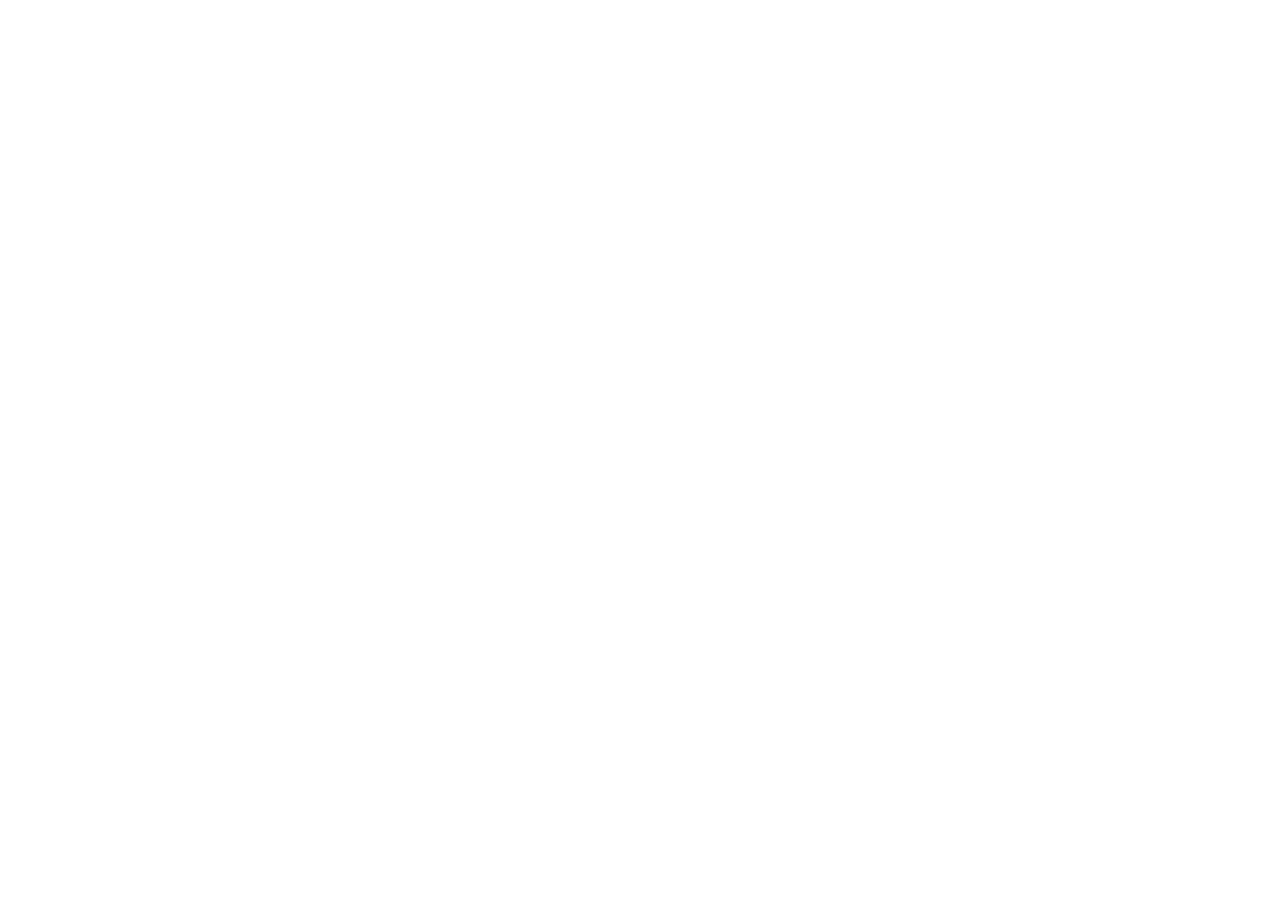
==== index.html @ 1de59d39 "Create index.html" ====
<!DOCTYPE html>
<html lang="en">
  <head>
    <meta charset="UTF-8" />
    <meta name="viewport" content="width=device-width, initial-scale=1.0" />
    <title>Welcome Page</title>
  </head>
  <body></body>
</html>
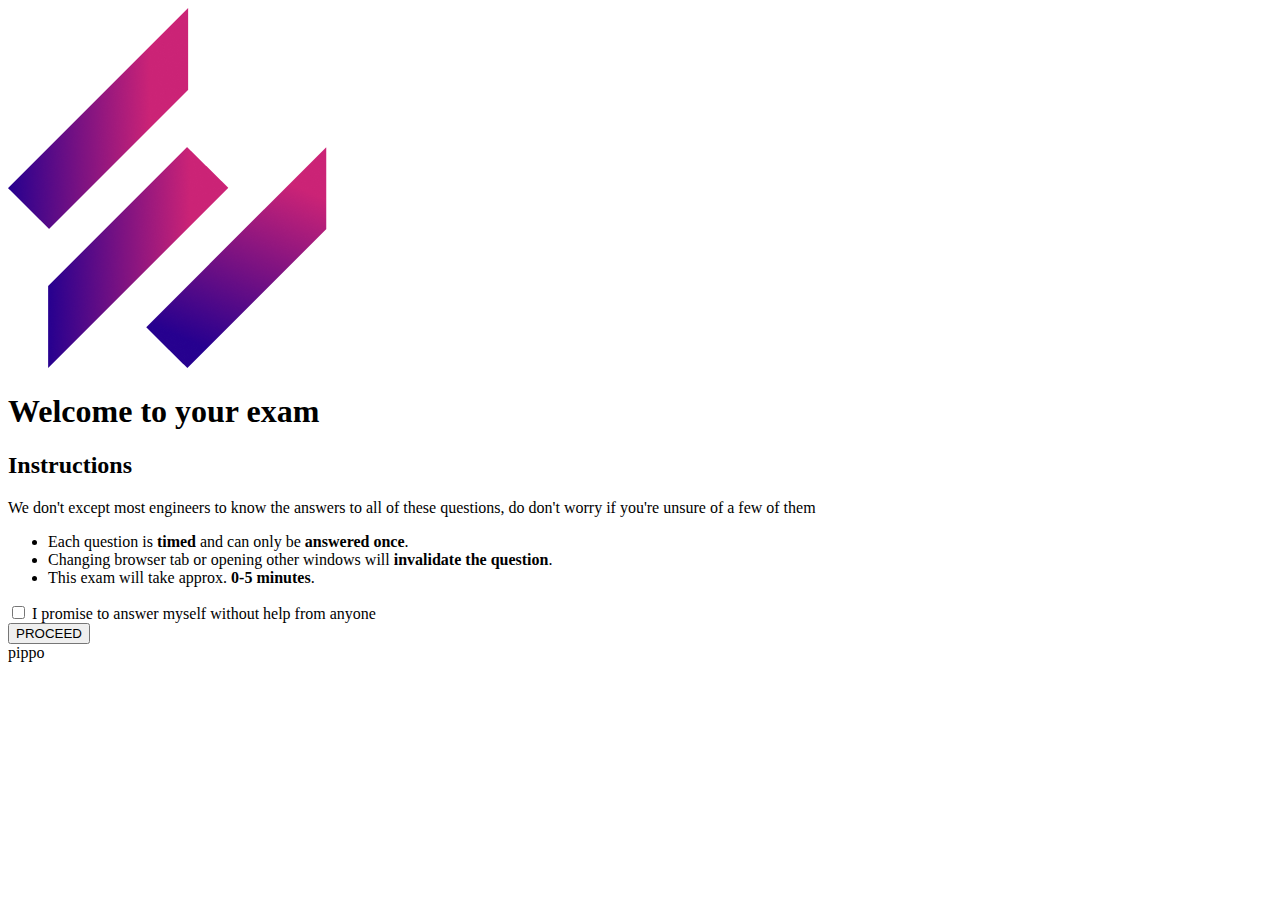
==== commit 025db21c: "prova" ====
--- a/index.html
+++ b/index.html
@@ -4,6 +4,43 @@
     <meta charset="UTF-8" />
     <meta name="viewport" content="width=device-width, initial-scale=1.0" />
     <title>Welcome Page</title>
+    <link rel="stylesheet" href="./style_index.css" />
   </head>
-  <body></body>
+  <body>
+    <img src="./assets/epicode_logo.png" alt="EPICODE logo" />
+    <main>
+      <div>
+        <h1>Welcome to your exam</h1>
+        <div>
+          <h2>Instructions</h2>
+          <p>
+            We don't except most engineers to know the answers to all of these
+            questions, do don't worry if you're unsure of a few of them
+          </p>
+          <ul>
+            <li>
+              Each question is <b>timed</b> and can only be
+              <b>answered once</b>.
+            </li>
+            <li>
+              Changing browser tab or opening other windows will
+              <b>invalidate the question</b>.
+            </li>
+            <li>This exam will take approx. <b>0-5 minutes</b>.</li>
+          </ul>
+        </div>
+      </div>
+      <div class="proceed__area">
+        <div>
+          <input type="checkbox" name="check_1" id="promise__check" />
+          <label for="promise__check"
+            >I promise to answer myself without help from anyone</label
+          >
+        </div>
+        <button>PROCEED</button>
+      </div>
+      <div>pippo</div>
+    </main>
+    <script src="./script_index.js"></script>
+  </body>
 </html>
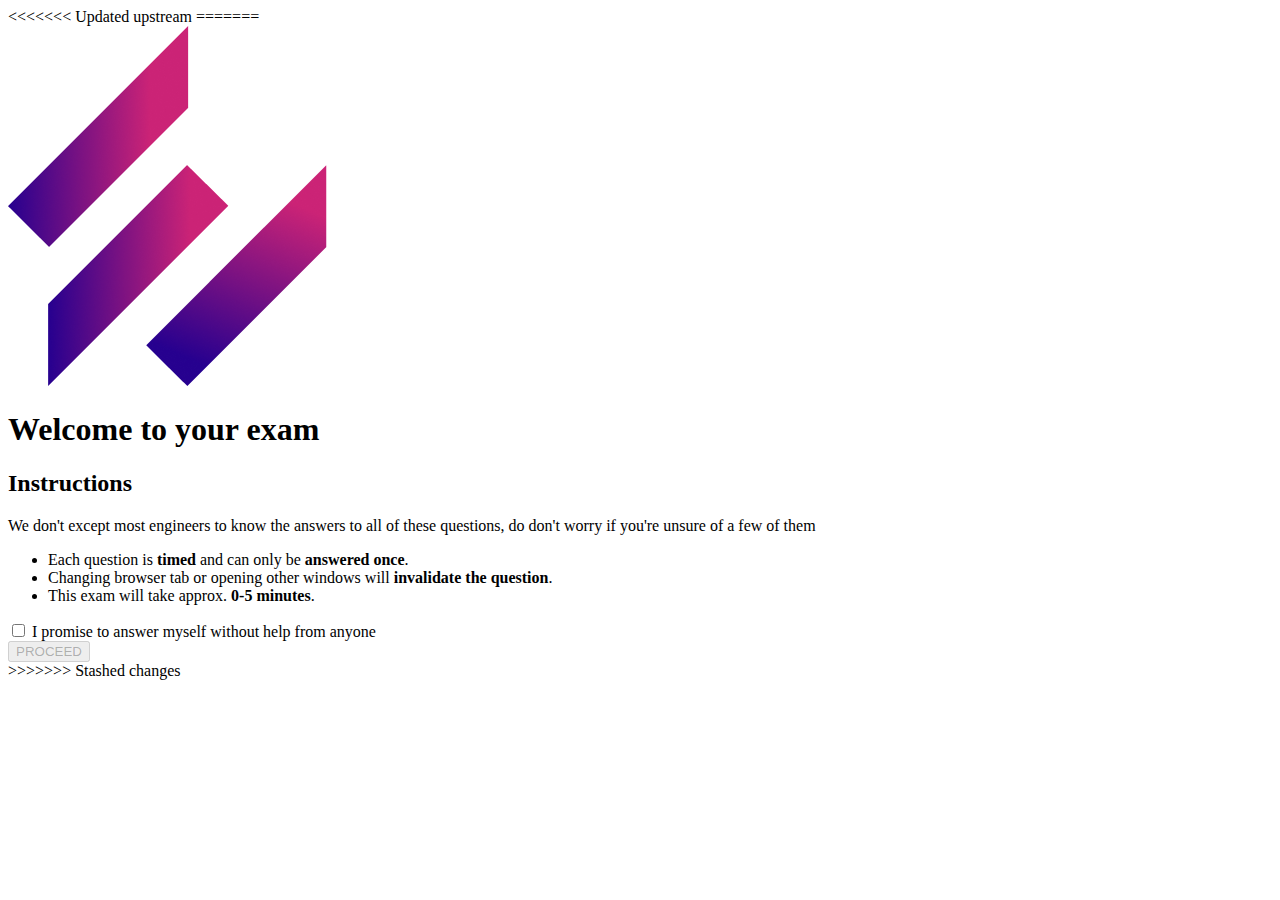
==== commit d8511bba: "Base questions.html" ====
--- a/index.html
+++ b/index.html
@@ -7,6 +7,8 @@
     <link rel="stylesheet" href="./style_index.css" />
   </head>
   <body>
+<<<<<<< Updated upstream
+=======
     <img src="./assets/epicode_logo.png" alt="EPICODE logo" />
     <main>
       <div>
@@ -37,10 +39,10 @@
             >I promise to answer myself without help from anyone</label
           >
         </div>
-        <button>PROCEED</button>
+        <button disabled="true">PROCEED</button>
       </div>
-      <div>pippo</div>
     </main>
+>>>>>>> Stashed changes
     <script src="./script_index.js"></script>
   </body>
 </html>
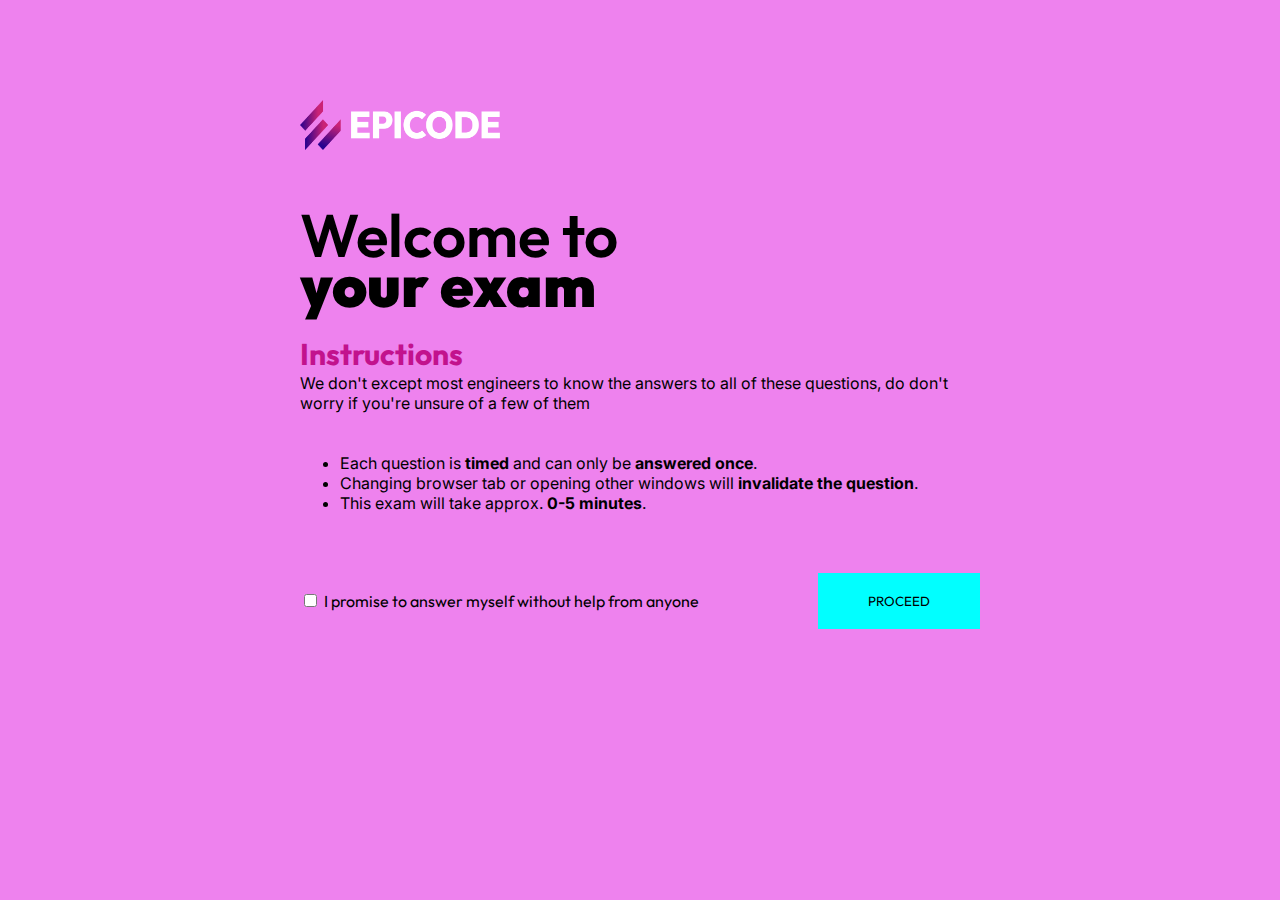
==== commit 2ef1133c: "Merge branch 'feature/first-page-css-update2' into develop" ====
--- a/index.html
+++ b/index.html
@@ -5,44 +5,52 @@
     <meta name="viewport" content="width=device-width, initial-scale=1.0" />
     <title>Welcome Page</title>
     <link rel="stylesheet" href="./style_index.css" />
+    <link rel="preconnect" href="https://fonts.googleapis.com%22%3E/
+    <link rel="preconnect" href="https://fonts.gstatic.com/" crossorigin />
+    <link
+      href="https://fonts.googleapis.com/css2?family=EB+Garamond:ital,wght@0,400;0,500;0,600;0,700;0,800;1,400;1,500;1,600;1,700;1,800&family=Handjet:wght@100&family=Montserrat:ital,wght@0,100;0,200;0,300;0,400;0,500;0,600;0,700;0,800;0,900;1,100;1,200;1,300;1,400;1,500;1,600;1,700;1,800;1,900&family=Outfit:wght@100;200;300;400;500;600;700;800;900&family=Poppins:ital,wght@0,100;0,200;0,300;0,400;0,500;0,600;0,700;0,800;0,900;1,100;1,200;1,300;1,400;1,500;1,600;1,700;1,800;1,900&display=swap"
+      rel="stylesheet"
+    />
+    <link rel="preconnect" href="https://fonts.googleapis.com%22%3E/
+    <link rel="preconnect" href="https://fonts.gstatic.com/" crossorigin />
+    <link
+      href="https://fonts.googleapis.com/css2?family=EB+Garamond:ital,wght@0,400;0,500;0,600;0,700;0,800;1,400;1,500;1,600;1,700;1,800&family=Handjet:wght@100&family=Inter:wght@100;200;300;400;500;600;700;800;900&family=Montserrat:ital,wght@0,100;0,200;0,300;0,400;0,500;0,600;0,700;0,800;0,900;1,100;1,200;1,300;1,400;1,500;1,600;1,700;1,800;1,900&family=Outfit:wght@100;200;300;400;500;600;700;800;900&family=Poppins:ital,wght@0,100;0,200;0,300;0,400;0,500;0,600;0,700;0,800;0,900;1,100;1,200;1,300;1,400;1,500;1,600;1,700;1,800;1,900&display=swap"
+      rel="stylesheet"
+    />
   </head>
   <body>
-<<<<<<< Updated upstream
-=======
-    <img src="./assets/epicode_logo.png" alt="EPICODE logo" />
-    <main>
+    <img src="./assets/epicode_logo.png" alt="EPICODE logo" id="logo" />
+
+    <div>
+      <h1>Welcome to <br><b>your exam</b></h1>
       <div>
-        <h1>Welcome to your exam</h1>
-        <div>
-          <h2>Instructions</h2>
-          <p>
-            We don't except most engineers to know the answers to all of these
-            questions, do don't worry if you're unsure of a few of them
-          </p>
-          <ul>
-            <li>
-              Each question is <b>timed</b> and can only be
-              <b>answered once</b>.
-            </li>
-            <li>
-              Changing browser tab or opening other windows will
-              <b>invalidate the question</b>.
-            </li>
-            <li>This exam will take approx. <b>0-5 minutes</b>.</li>
-          </ul>
-        </div>
+        <h2>Instructions</h2>
+        <p>
+          We don't except most engineers to know the answers to all of these
+          questions, do don't worry if you're unsure of a few of them
+        </p>
+        <ul>
+          <li>
+            Each question is <b>timed</b> and can only be <b>answered once</b>.
+          </li>
+          <li>
+            Changing browser tab or opening other windows will
+            <b>invalidate the question</b>.
+          </li>
+          <li>This exam will take approx. <b>0-5 minutes</b>.</li>
+        </ul>
       </div>
-      <div class="proceed__area">
-        <div>
-          <input type="checkbox" name="check_1" id="promise__check" />
-          <label for="promise__check"
-            >I promise to answer myself without help from anyone</label
-          >
-        </div>
-        <button disabled="true">PROCEED</button>
+    </div>
+    <div class="proceed__area">
+      <div>
+        <input type="checkbox" name="check_1" id="promise__check" />
+        <label for="promise__check"
+          >I promise to answer myself without help from anyone</label
+        >
       </div>
-    </main>
->>>>>>> Stashed changes
+      <button disabled="true">PROCEED</button>
+    </div>
+
     <script src="./script_index.js"></script>
   </body>
 </html>
--- a/style_index.css
+++ b/style_index.css
@@ -0,0 +1,68 @@
+body {
+  background-color: violet;
+  margin-left: 300px;
+  margin-right: 300px;
+  margin-top: 100px;
+  display: flex;
+  flex-direction: column;
+  gap: 60px;
+align-items: flex-start;
+
+
+}
+
+
+
+h1,
+h2,
+label,
+button {
+  font-family: "outfit";
+}
+
+h1 {
+  font-weight: 600;
+  font-size: 60px;
+  margin: 0;
+  line-height: 50px;
+}
+
+h2 {
+  font-weight: 700;
+  font-size: 30px;
+  color: #C2128D;
+  margin-bottom: 0;
+}
+ul {
+  margin: 0;
+}
+p {
+  margin-bottom: 40px;
+}
+p,
+li {
+  font-family: "Inter";
+  margin-top: 0;
+}
+
+#logo {
+  height: 50px;
+  width: 200px;
+}
+.proceed__area {
+  display: flex;
+  justify-content: space-between;
+  align-items: center; 
+  width: 100%;
+  
+}
+button {
+  padding-inline: 50px;
+  padding-block: 20px;
+  background-color: #01FFFF;
+  color: black;
+  border: none;
+}
+button:hover {
+  box-shadow: 0px 0px 30px 10px rgba(1,255,255,0.75);
+}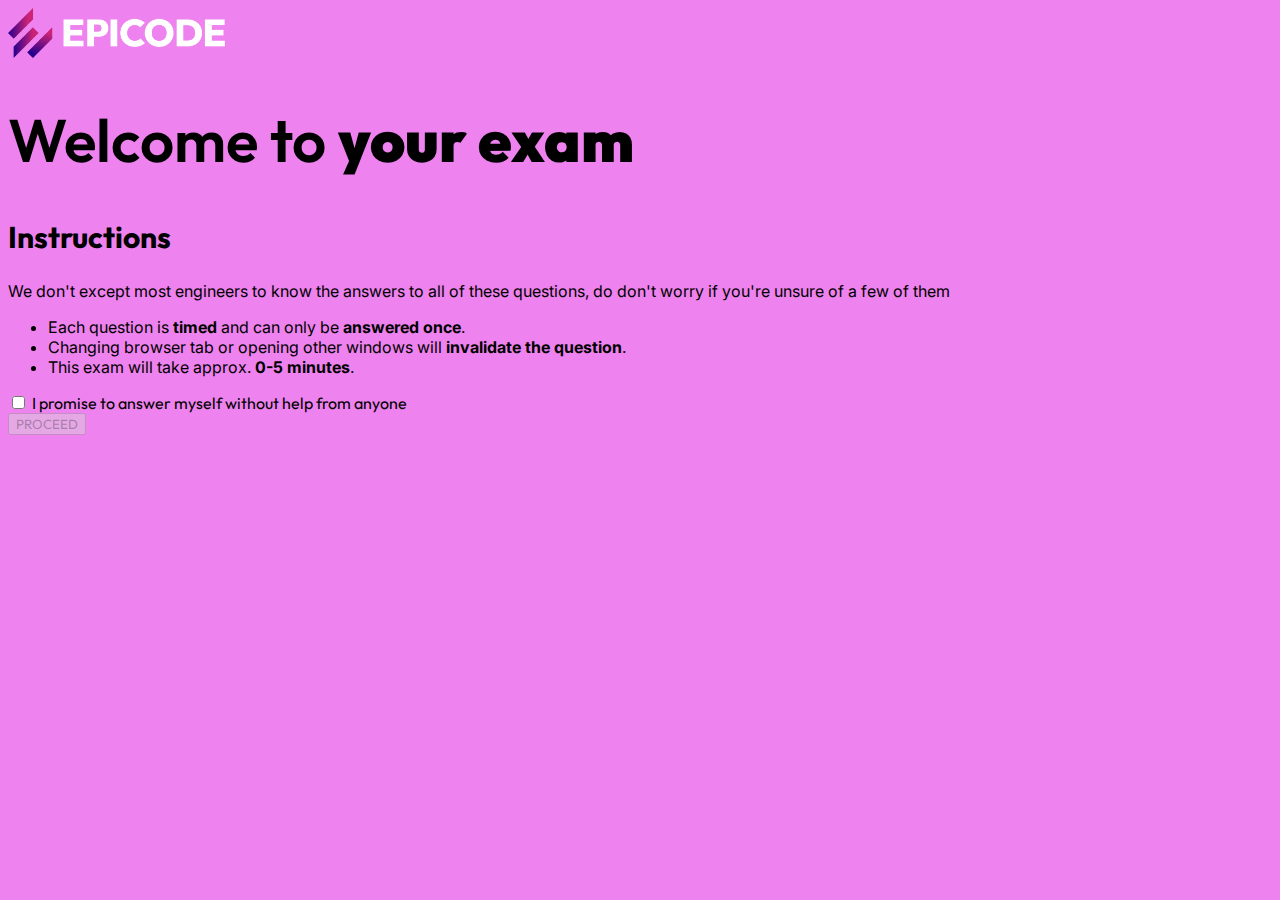
==== commit 98e72a2e: "Revert "CSS"" ====
--- a/index.html
+++ b/index.html
@@ -20,37 +20,38 @@
   </head>
   <body>
     <img src="./assets/epicode_logo.png" alt="EPICODE logo" id="logo" />
-
-    <div>
-      <h1>Welcome to <br><b>your exam</b></h1>
+    <main>
       <div>
-        <h2>Instructions</h2>
-        <p>
-          We don't except most engineers to know the answers to all of these
-          questions, do don't worry if you're unsure of a few of them
-        </p>
-        <ul>
-          <li>
-            Each question is <b>timed</b> and can only be <b>answered once</b>.
-          </li>
-          <li>
-            Changing browser tab or opening other windows will
-            <b>invalidate the question</b>.
-          </li>
-          <li>This exam will take approx. <b>0-5 minutes</b>.</li>
-        </ul>
+        <h1>Welcome to <b>your exam</b></h1>
+        <div>
+          <h2>Instructions</h2>
+          <p>
+            We don't except most engineers to know the answers to all of these
+            questions, do don't worry if you're unsure of a few of them
+          </p>
+          <ul>
+            <li>
+              Each question is <b>timed</b> and can only be
+              <b>answered once</b>.
+            </li>
+            <li>
+              Changing browser tab or opening other windows will
+              <b>invalidate the question</b>.
+            </li>
+            <li>This exam will take approx. <b>0-5 minutes</b>.</li>
+          </ul>
+        </div>
       </div>
-    </div>
-    <div class="proceed__area">
-      <div>
-        <input type="checkbox" name="check_1" id="promise__check" />
-        <label for="promise__check"
-          >I promise to answer myself without help from anyone</label
-        >
+      <div class="proceed__area">
+        <div>
+          <input type="checkbox" name="check_1" id="promise__check" />
+          <label for="promise__check"
+            >I promise to answer myself without help from anyone</label
+          >
+        </div>
+        <button disabled="true">PROCEED</button>
       </div>
-      <button disabled="true">PROCEED</button>
-    </div>
-
+    </main>
     <script src="./script_index.js"></script>
   </body>
 </html>
--- a/style_index.css
+++ b/style_index.css
@@ -1,17 +1,6 @@
 body {
   background-color: violet;
-  margin-left: 300px;
-  margin-right: 300px;
-  margin-top: 100px;
-  display: flex;
-  flex-direction: column;
-  gap: 60px;
-align-items: flex-start;
-
-
 }
-
-
 
 h1,
 h2,
@@ -23,46 +12,18 @@
 h1 {
   font-weight: 600;
   font-size: 60px;
-  margin: 0;
-  line-height: 50px;
 }
 
 h2 {
   font-weight: 700;
   font-size: 30px;
-  color: #C2128D;
-  margin-bottom: 0;
 }
-ul {
-  margin: 0;
-}
-p {
-  margin-bottom: 40px;
-}
+
 p,
 li {
   font-family: "Inter";
-  margin-top: 0;
 }
 
 #logo {
   height: 50px;
-  width: 200px;
 }
-.proceed__area {
-  display: flex;
-  justify-content: space-between;
-  align-items: center; 
-  width: 100%;
-  
-}
-button {
-  padding-inline: 50px;
-  padding-block: 20px;
-  background-color: #01FFFF;
-  color: black;
-  border: none;
-}
-button:hover {
-  box-shadow: 0px 0px 30px 10px rgba(1,255,255,0.75);
-}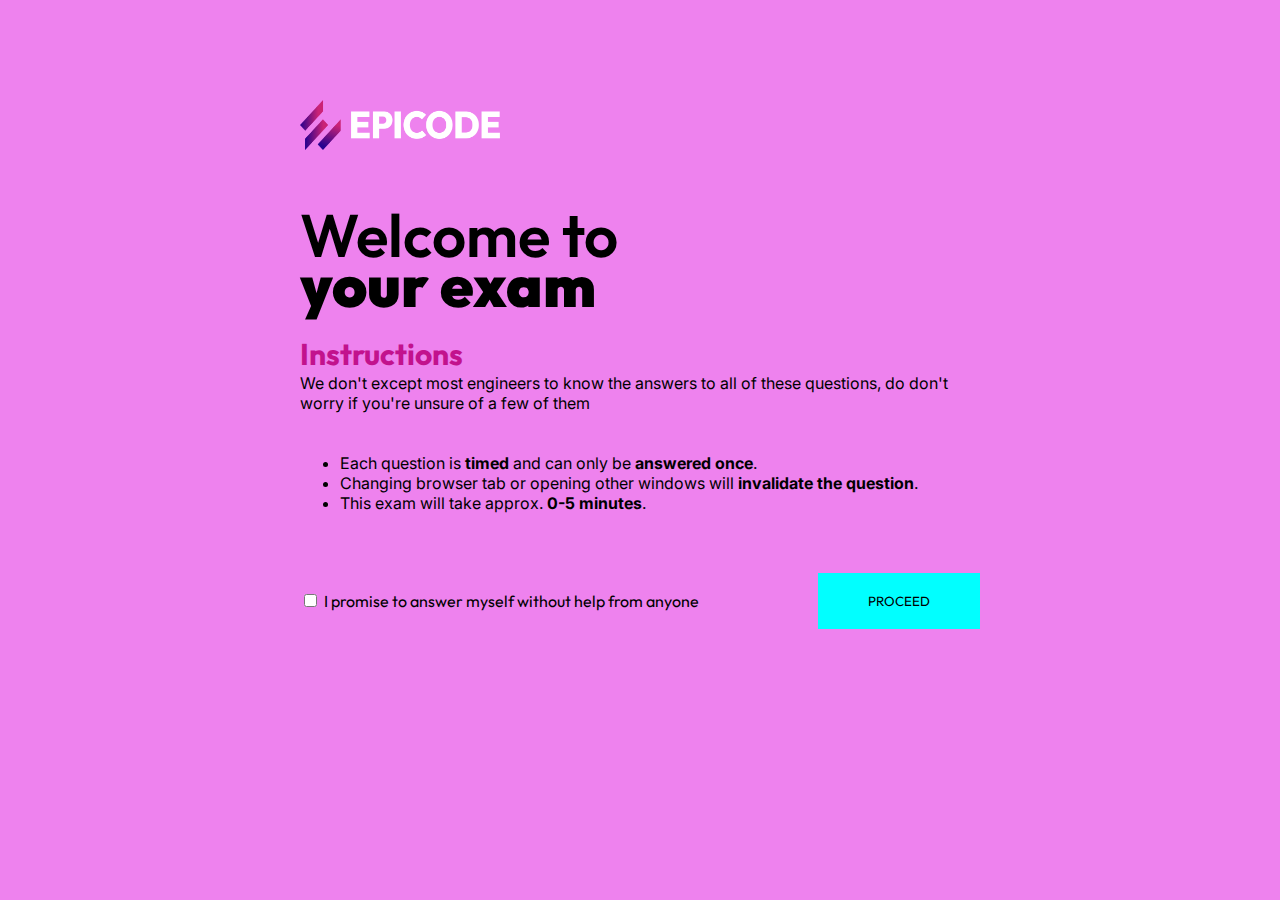
==== commit 44e5dbe7: "Revert "Revert "CSS""" ====
--- a/index.html
+++ b/index.html
@@ -20,38 +20,37 @@
   </head>
   <body>
     <img src="./assets/epicode_logo.png" alt="EPICODE logo" id="logo" />
-    <main>
+
+    <div>
+      <h1>Welcome to <br><b>your exam</b></h1>
       <div>
-        <h1>Welcome to <b>your exam</b></h1>
-        <div>
-          <h2>Instructions</h2>
-          <p>
-            We don't except most engineers to know the answers to all of these
-            questions, do don't worry if you're unsure of a few of them
-          </p>
-          <ul>
-            <li>
-              Each question is <b>timed</b> and can only be
-              <b>answered once</b>.
-            </li>
-            <li>
-              Changing browser tab or opening other windows will
-              <b>invalidate the question</b>.
-            </li>
-            <li>This exam will take approx. <b>0-5 minutes</b>.</li>
-          </ul>
-        </div>
+        <h2>Instructions</h2>
+        <p>
+          We don't except most engineers to know the answers to all of these
+          questions, do don't worry if you're unsure of a few of them
+        </p>
+        <ul>
+          <li>
+            Each question is <b>timed</b> and can only be <b>answered once</b>.
+          </li>
+          <li>
+            Changing browser tab or opening other windows will
+            <b>invalidate the question</b>.
+          </li>
+          <li>This exam will take approx. <b>0-5 minutes</b>.</li>
+        </ul>
       </div>
-      <div class="proceed__area">
-        <div>
-          <input type="checkbox" name="check_1" id="promise__check" />
-          <label for="promise__check"
-            >I promise to answer myself without help from anyone</label
-          >
-        </div>
-        <button disabled="true">PROCEED</button>
+    </div>
+    <div class="proceed__area">
+      <div>
+        <input type="checkbox" name="check_1" id="promise__check" />
+        <label for="promise__check"
+          >I promise to answer myself without help from anyone</label
+        >
       </div>
-    </main>
+      <button disabled="true">PROCEED</button>
+    </div>
+
     <script src="./script_index.js"></script>
   </body>
 </html>
--- a/style_index.css
+++ b/style_index.css
@@ -1,6 +1,17 @@
 body {
   background-color: violet;
+  margin-left: 300px;
+  margin-right: 300px;
+  margin-top: 100px;
+  display: flex;
+  flex-direction: column;
+  gap: 60px;
+align-items: flex-start;
+
+
 }
+
+
 
 h1,
 h2,
@@ -12,18 +23,46 @@
 h1 {
   font-weight: 600;
   font-size: 60px;
+  margin: 0;
+  line-height: 50px;
 }
 
 h2 {
   font-weight: 700;
   font-size: 30px;
+  color: #C2128D;
+  margin-bottom: 0;
 }
-
+ul {
+  margin: 0;
+}
+p {
+  margin-bottom: 40px;
+}
 p,
 li {
   font-family: "Inter";
+  margin-top: 0;
 }
 
 #logo {
   height: 50px;
+  width: 200px;
 }
+.proceed__area {
+  display: flex;
+  justify-content: space-between;
+  align-items: center; 
+  width: 100%;
+  
+}
+button {
+  padding-inline: 50px;
+  padding-block: 20px;
+  background-color: #01FFFF;
+  color: black;
+  border: none;
+}
+button:hover {
+  box-shadow: 0px 0px 30px 10px rgba(1,255,255,0.75);
+}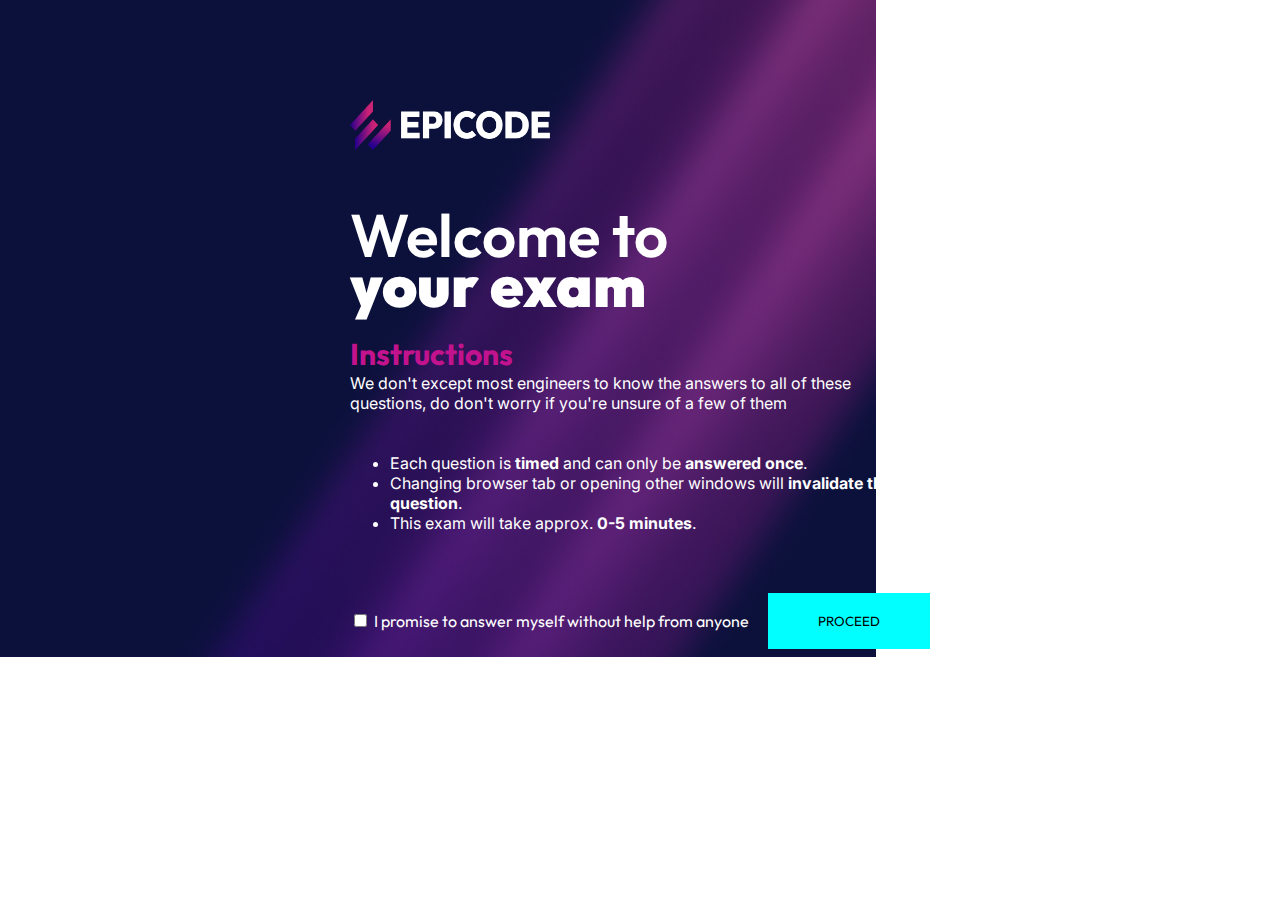
==== commit 6274badc: "Merge branch 'feature/first-page-css-update2' into develop" ====
--- a/index.html
+++ b/index.html
@@ -20,37 +20,38 @@
   </head>
   <body>
     <img src="./assets/epicode_logo.png" alt="EPICODE logo" id="logo" />
-
-    <div>
-      <h1>Welcome to <br><b>your exam</b></h1>
+    
       <div>
-        <h2>Instructions</h2>
-        <p>
-          We don't except most engineers to know the answers to all of these
-          questions, do don't worry if you're unsure of a few of them
-        </p>
-        <ul>
-          <li>
-            Each question is <b>timed</b> and can only be <b>answered once</b>.
-          </li>
-          <li>
-            Changing browser tab or opening other windows will
-            <b>invalidate the question</b>.
-          </li>
-          <li>This exam will take approx. <b>0-5 minutes</b>.</li>
-        </ul>
+        <h1>Welcome to <br><b>your exam</b></h1>
+        <div>
+          <h2>Instructions</h2>
+          <p>
+            We don't except most engineers to know the answers to all of these
+            <br>questions, do don't worry if you're unsure of a few of them
+          </p>
+          <ul>
+            <li>
+              Each question is <b>timed</b> and can only be
+              <b>answered once</b>.
+            </li>
+            <li>
+              Changing browser tab or opening other windows will
+              <b>invalidate the question</b>.
+            </li>
+            <li>This exam will take approx. <b>0-5 minutes</b>.</li>
+          </ul>
+        </div>
       </div>
-    </div>
-    <div class="proceed__area">
-      <div>
-        <input type="checkbox" name="check_1" id="promise__check" />
-        <label for="promise__check"
-          >I promise to answer myself without help from anyone</label
-        >
+      <div class="proceed__area">
+        <div>
+          <input type="checkbox" name="check_1" id="promise__check" />
+          <label for="promise__check"
+            >I promise to answer myself without help from anyone</label
+          >
+        </div>
+        <button disabled="true">PROCEED</button>
       </div>
-      <button disabled="true">PROCEED</button>
-    </div>
-
+    
     <script src="./script_index.js"></script>
   </body>
 </html>
--- a/style_index.css
+++ b/style_index.css
@@ -1,7 +1,9 @@
 body {
-  background-color: violet;
-  margin-left: 300px;
-  margin-right: 300px;
+  background-image: url(assets/bg.jpg);
+  background-size: contain; /* Imposta la dimensione dell'immagine per coprire l'intera area del contenuto */
+  background-repeat: no-repeat; 
+
+  margin-inline: 350px;
   margin-top: 100px;
   display: flex;
   flex-direction: column;
@@ -25,6 +27,7 @@
   font-size: 60px;
   margin: 0;
   line-height: 50px;
+  color: white;
 }
 
 h2 {
@@ -35,9 +38,11 @@
 }
 ul {
   margin: 0;
+  color: white;
 }
 p {
   margin-bottom: 40px;
+  color: white;
 }
 p,
 li {
@@ -54,6 +59,7 @@
   justify-content: space-between;
   align-items: center; 
   width: 100%;
+  color: white;
   
 }
 button {
@@ -64,5 +70,5 @@
   border: none;
 }
 button:hover {
-  box-shadow: 0px 0px 30px 10px rgba(1,255,255,0.75);
+  box-shadow: 0px 0px 20px 5px rgba(1,255,255,0.75);
 }